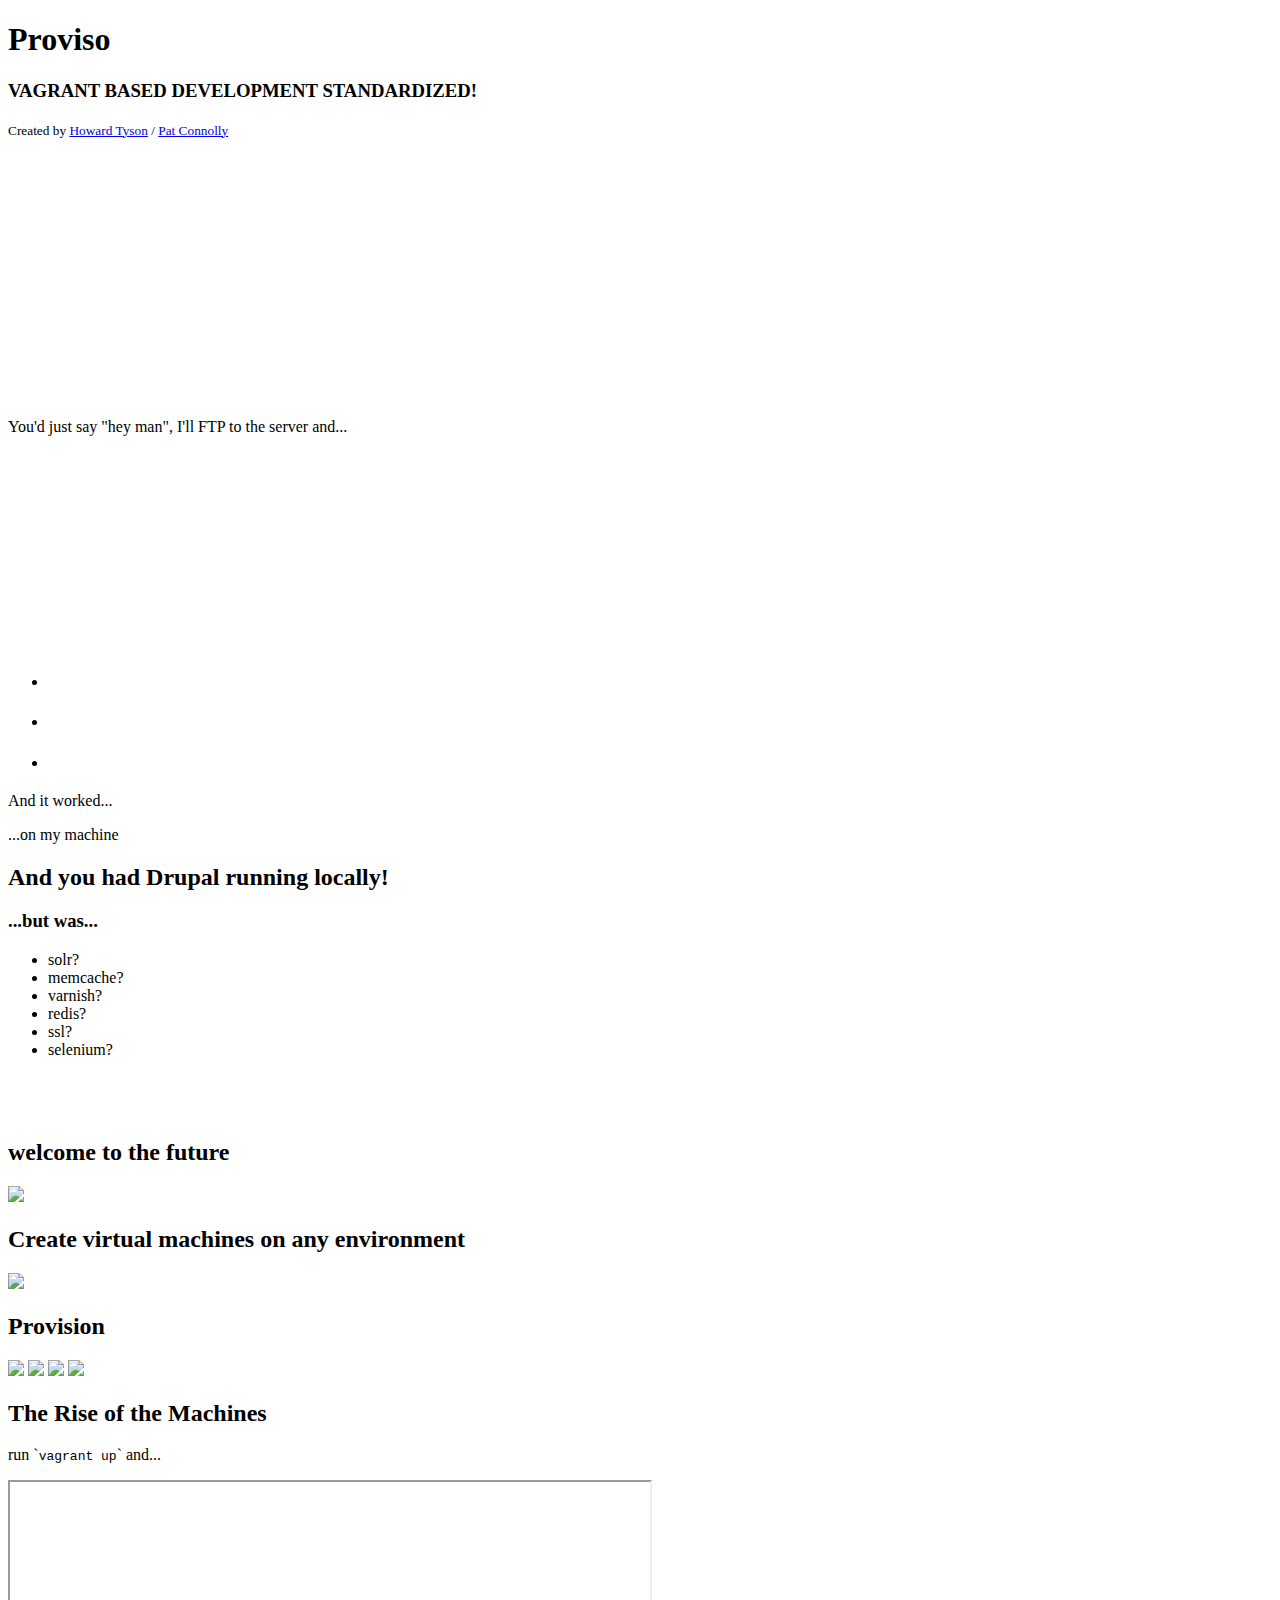
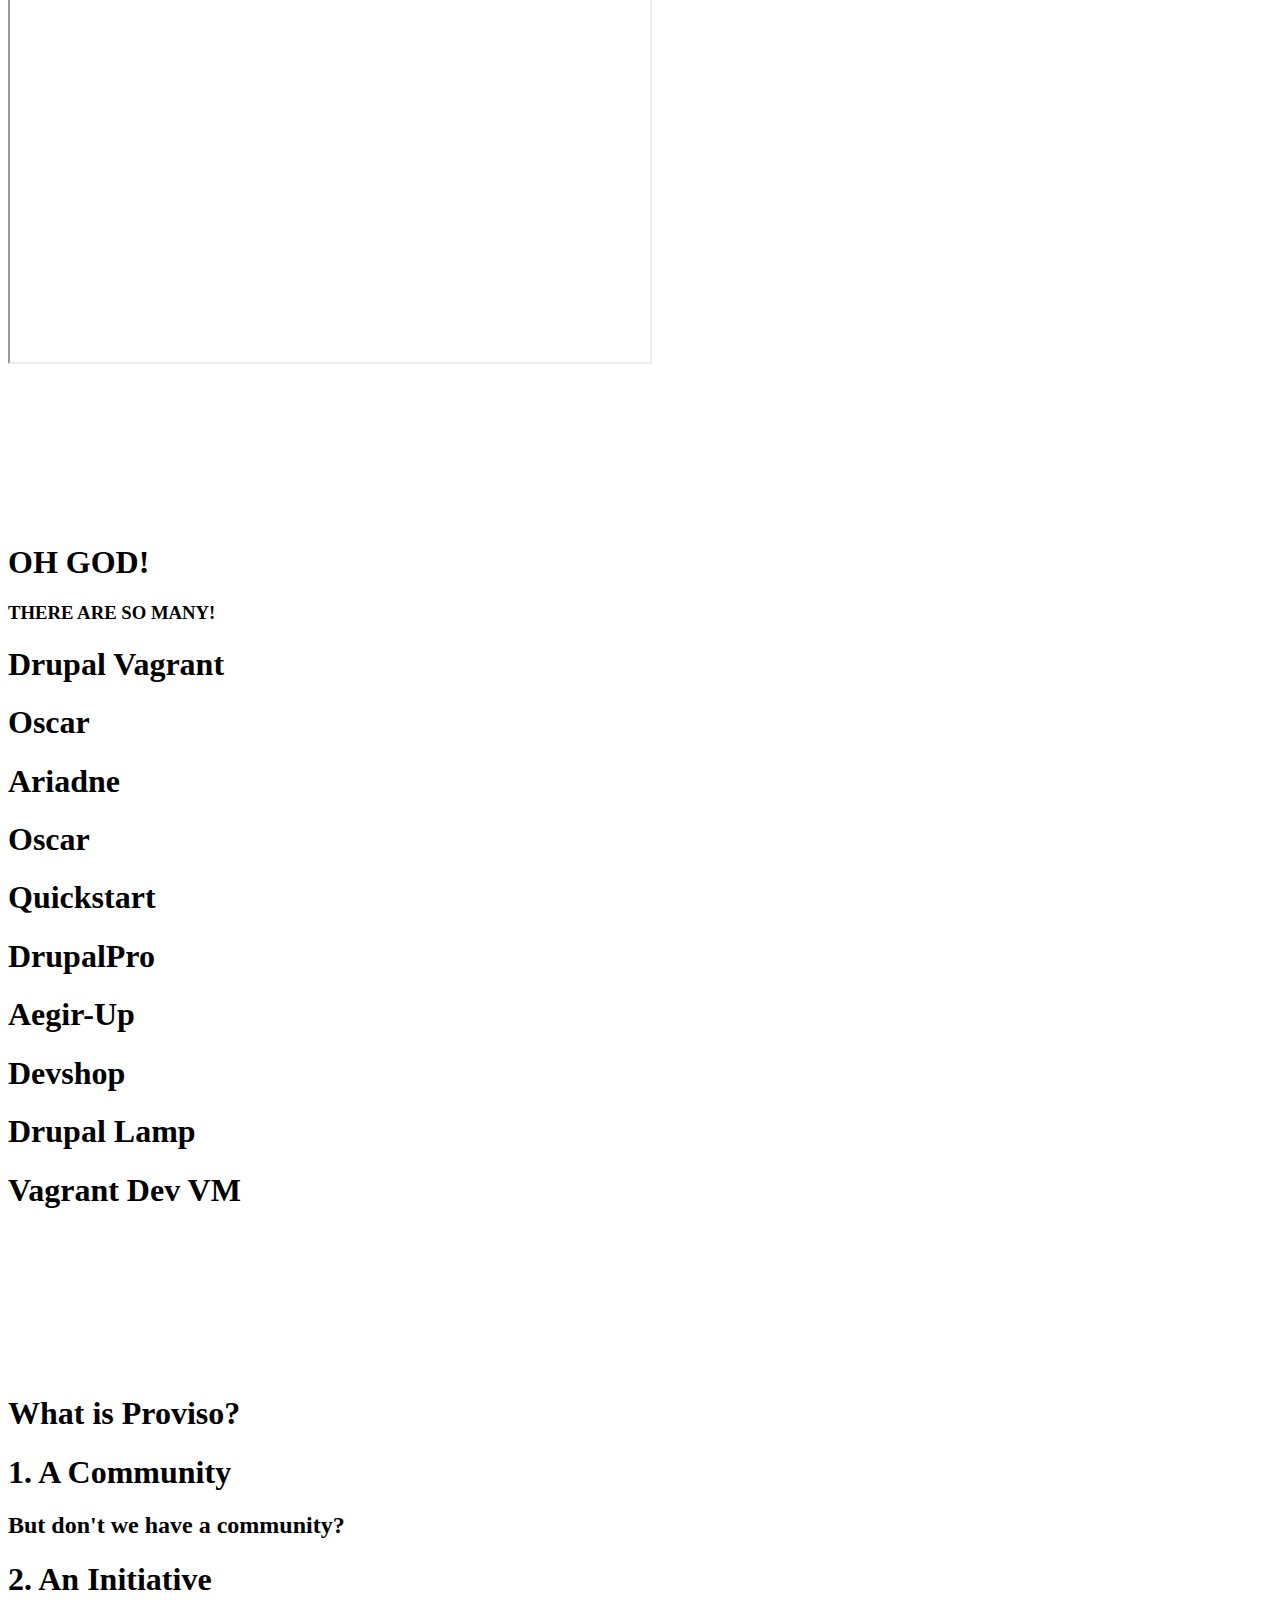
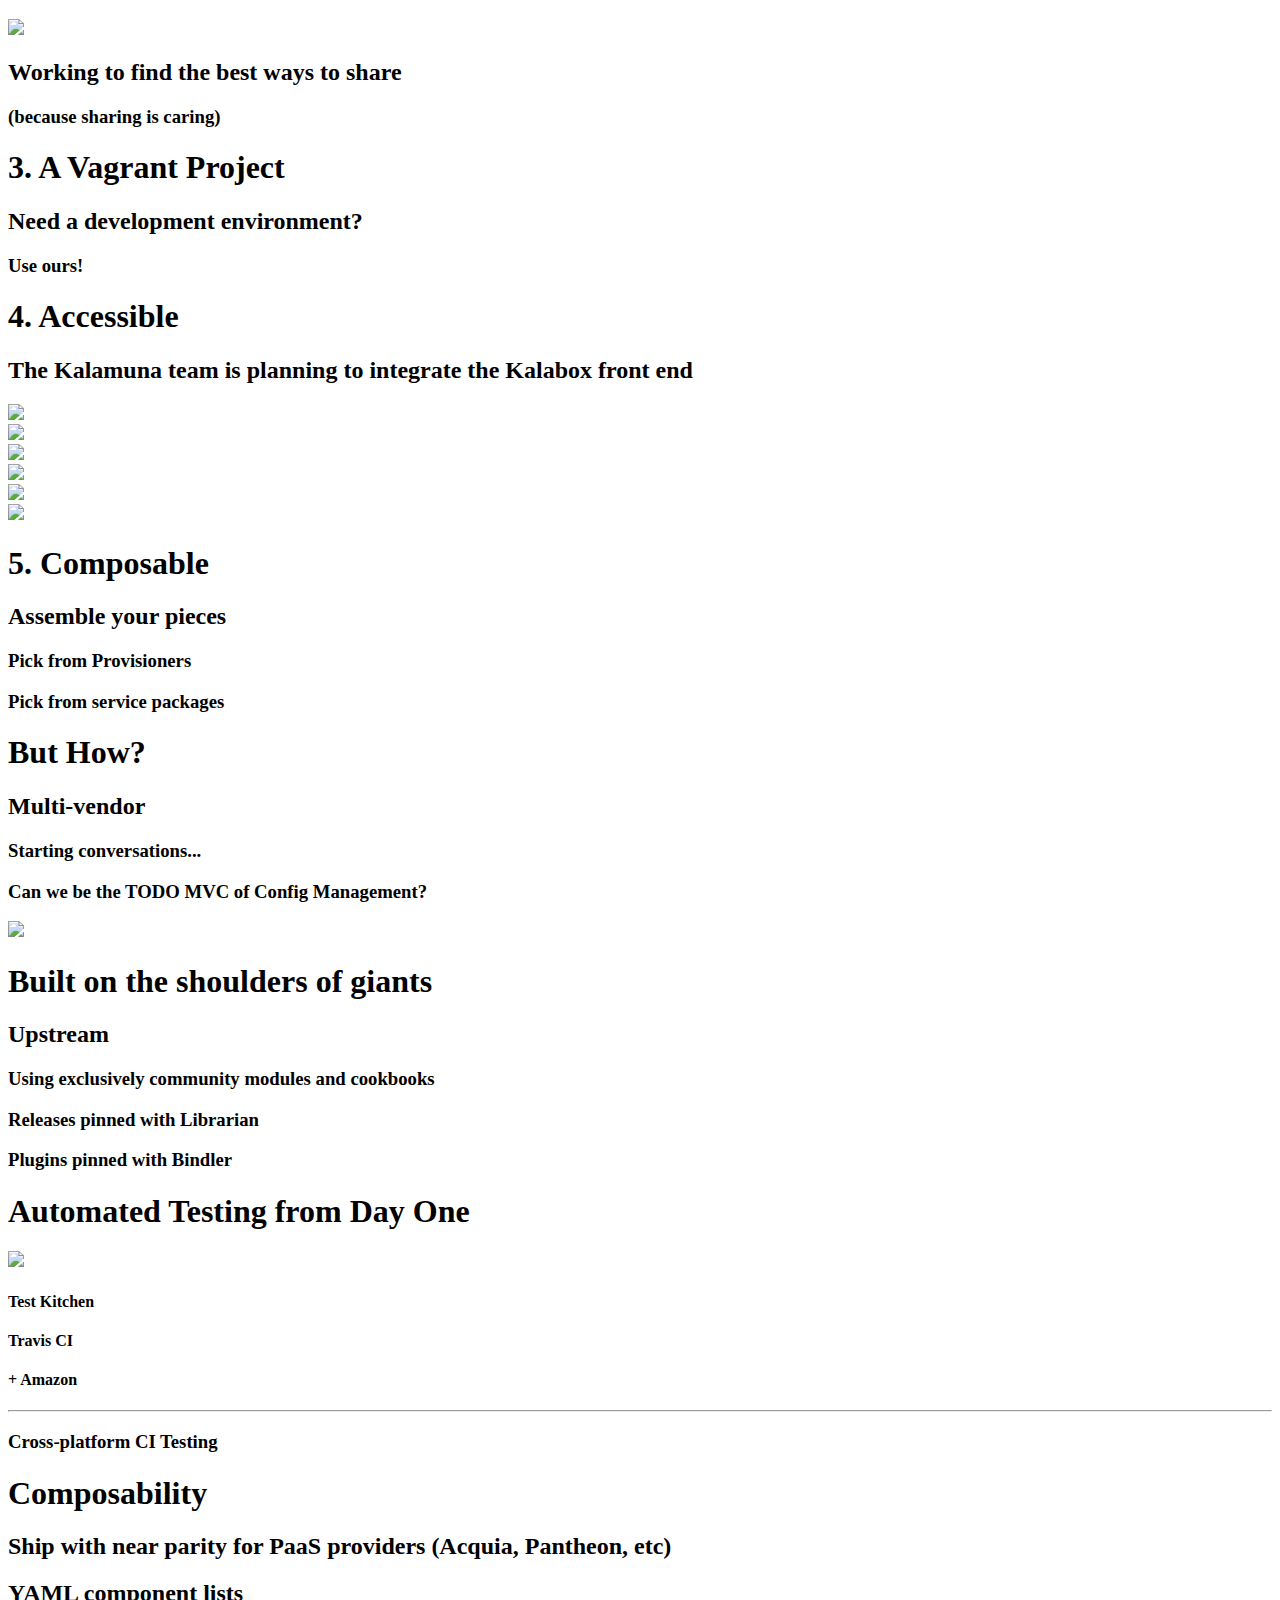
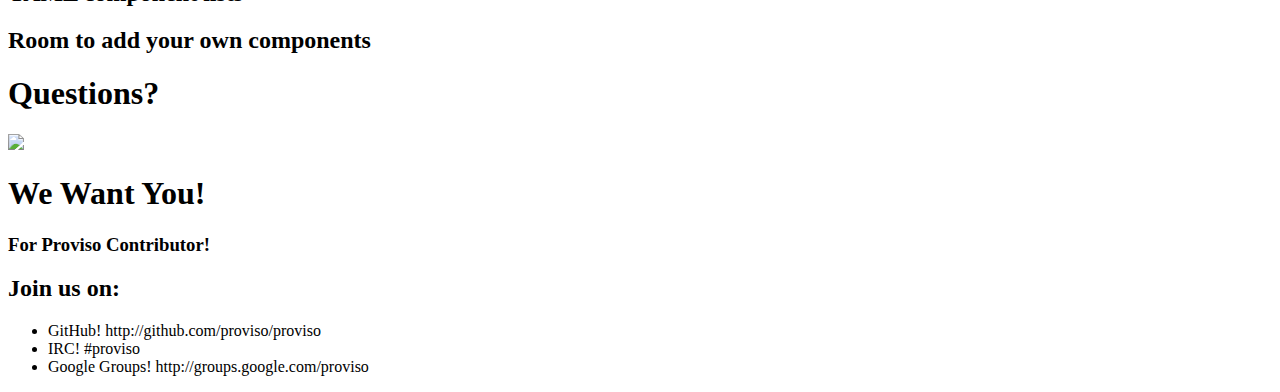
==== index.html @ e80e64c1 "Fleshing out the what and how sections." ====
<!doctype html>
<html lang="en">

	<head>
		<meta charset="utf-8">

		<title>Proviso - Vagrant based development standardized!</title>

		<meta name="description" content="A framework for easily creating beautiful presentations using HTML">
		<meta name="author" content="Hakim El Hattab">

		<meta name="apple-mobile-web-app-capable" content="yes" />
		<meta name="apple-mobile-web-app-status-bar-style" content="black-translucent" />

		<meta name="viewport" content="width=device-width, initial-scale=1.0, maximum-scale=1.0, user-scalable=no">

		<link rel="stylesheet" href="css/reveal.min.css">
		<link rel="stylesheet" href="css/theme/beige.css" id="theme">
		<link rel="stylesheet" href="css/proviso.css">

		<!-- For syntax highlighting -->
		<link rel="stylesheet" href="lib/css/zenburn.css">

		<!-- If the query includes 'print-pdf', use the PDF print sheet -->
		<script>
			document.write( '<link rel="stylesheet" href="css/print/' + ( window.location.search.match( /print-pdf/gi ) ? 'pdf' : 'paper' ) + '.css" type="text/css" media="print">' );
		</script>

		<!--[if lt IE 9]>
		<script src="lib/js/html5shiv.js"></script>
		<![endif]-->
	</head>

	<body>

		<div class="reveal">

			<!-- Any section element inside of this container is displayed as a slide -->
			<div class="slides">
				<section>
					<section data-background="assets/first-slide.png">
					</section>
					<section>
						<h1>Proviso</h1>
						<h3>VAGRANT BASED DEVELOPMENT STANDARDIZED!</h3>
						<p>
							<small>Created by <a href="http://twitter.com/tizzo">Howard Tyson</a> / <a href="http://twitter.com/hakimel">Pat Connolly</a></small>
						</p>
					</section>
					<section data-markdown>
	          <script type="text/template">
	            ## Patrick Connolly
	              - [patcon](https://drupal.org/user/388787) on Drupal.org
	              - [@patconnolly](http://twitter.com/patconnolly) on twitter
	              - DevOps Extraordinaire at [MyPlanetDigital](http://www.myplanetdigital.com/)
	          </script>
					</section>
	        <section data-markdown>
	          <script type="text/template">
	            ## Howard Tyson
	              - [tizzo](https://drupal.org/user/168251) on Drupal.org
	              - [@tizzo](http://twitter.com/tizzo) on twitter
	              - VP of Engineering at [Zivtech](http://zivtech.com)
	          </script>
					</section>
				</section><!-- Intro -->
				<section><!-- History -->
					<section data-background="assets/InTheBeginningLIGHT.jpg">
						<h1 class="white">In the beginning</h1>
					</section>
					<section data-background="assets/2001-monolith.jpg">
						<h1 class="white">Local development was hard</h1>
					</section>
					<section  data-background="assets/2001-monolith.jpg">
						<h2 class="white">You probably had to install Apache yourself...</h2>
						<h2 class="white fragment">...on Windows...</h2>
						<h2 class="white fragment">...so you just didn't</h2>
						<aside class="notes">
							You'd just say "hey man", I'll FTP to the server and...
						</aside>
					</section>
					<section data-background="black">
						<video width="100%">
						  <source src="assets/DO-IT-LIVE.mp4" type="video/mp4">
						</video>
						<aside>
						</aside>
					</section>
					<section data-background="assets/2001-monkey-tool.jpg">
						<h1 class="white">And then we built tools</h1>
					</section>
					<section data-background="assets/2001-monkey-tool.jpg">
						<ul>
							<li class="fragment"><h3 class="white">MAMP</h3></li>
							<li class="fragment"><h3 class="white">WAMP</h3></li>
							<li class="fragment"><h3 class="white">XAMPP</h3></li>
						</ul>
					</section>
					<section>
						<p> And it worked...</p>
						<p class="fragment">...on my machine</p>
					</section>
					<section>
						<h2>And you had Drupal running locally!</h2>
						<h3 class="fragment">...but was...</h3>
						<ul>
							<li class="fragment">solr?</li>
							<li class="fragment">memcache?</li>
							<li class="fragment">varnish?</li>
							<li class="fragment">redis?</li>
							<li class="fragment">ssl?</li>
							<li class="fragment">selenium?</li>
						</ul>
					</section>
					<section data-background="assets/2001-spaceman.jpg">
						<h1 class="white">Then there was Vagrant</h1>
						<h2 class="fragment">welcome to the future</h2>
					</section>
					<section>
						<img class="borderless" src="assets/vagrant-logo.png" height="300px" />
						<h2>Create virtual machines on any environment</h2>
					</section>
					<section>
						<img class="borderless" src="assets/vagrant-logo.png" height="300px" />
						<h2>Provision</h3>
						<div class="fragment">
							<p>
								<img class="borderless" src="assets/puppet-logo.png" height="100px"/>
								<img class="borderless" src="assets/chef-logo.png" height="100px"/>
								<img class="borderless" src="assets/ansible-logo.png" height="100px"/>
								<img class="borderless" src="assets/salt-logo.png" height="100px"/>
							</p>

						</div>
					</section>
					<section>
						<h2>The Rise of the Machines</h2>
						<p class="fragment">run `<code>vagrant up</code>` and...</p>
					</section>
					<section>
						<iframe src="http://showterm.io/cf99991195fea77cb6568#fast" width="640" height="480"></iframe>
					</section>
					<section data-background="black">
						<video width="100%">
						  <source src="assets/terminator-clip.mp4" type="video/mp4">
						</video>
					</section>
					<section>
						<h1>OH GOD!<h1>
						<h3 class="fragment"> THERE ARE SO MANY!</h3>
					</section>
					<section data-transition="zoom">
						<h1>Drupal Vagrant</h1>
					</section>
					<section data-transition="zoom">
						<h1>Oscar</h1>
					</section>
					<section data-transition="zoom">
						<h1>Ariadne</h1>
					</section>
					<section data-transition="zoom">
						<h1>Oscar</h1>
					</section>
					<section data-transition="zoom">
						<h1>Quickstart</h1>
					</section>
					<section data-transition="zoom">
						<h1>DrupalPro</h1>
					</section>
					<section data-transition="zoom">
						<h1>Aegir-Up</h1>
					</section>
					<section data-transition="zoom">
						<h1>Devshop</h1>
					</section>
					<section data-transition="zoom">
						<h1>Drupal Lamp</h1>
					</section>
					<section data-transition="zoom">
						<h1>Vagrant Dev VM</h1>
					</section>
					<section data-background="assets/reinventing-the-wheel.jpg">
						<h1 class="white">We've all been reinventing the wheel</h1>
					</section>
					<section data-background="assets/2001-baby.jpg">
						<h1 class="white">Until now</h1>
						<h2 class="fragment roll-in white">Proviso is born</h2>
					</section>
				</section> <!-- /History -->
				<section><!-- Proviso - What? -->
					<section data-background="assets/proviso-dynamicon.png">
						<h1>What is Proviso?</h1>
					</section>
					<section>
						<h1>1. A Community</h1>
					</section>
					<section>
						<h2>But don't we have a community?</h2>
					</section>
					<section>
						<h1>2. An Initiative</h1>
					</section>
					<section>
						<img class="fragment borderless" data-fragment-index="1" src="assets/carebear.png" />
						<h2>Working to find the best ways to share</h2>
						<h3 class="fragment" data-fragment-index="1">(because sharing is caring)<h3>
					</section>
					<section>
						<h1>3. A Vagrant Project</h1>
					</section>
					<section>
						<h2>Need a development environment?</h2>
						<h3>Use ours!</h3>
					</section>
					<section>
						<h1>4. Accessible</h1>
					</section>
					<section>
						<h2>The Kalamuna team is planning to integrate the Kalabox front end</h2>
					</section>
					<section>
						<img src="assets/kalabox-panel-01.png" />
					</section>
					<section>
						<img src="assets/kalabox-panel-02.png" />
					</section>
					<section>
						<img src="assets/kalabox-panel-03.png" />
					</section>
					<section>
						<img src="assets/kalabox-panel-04.png" />
					</section>
					<section>
						<img src="assets/kalabox-panel-05.png" />
					</section>
					<section>
						<img src="assets/kalabox-panel-06.png" />
					</section>
					<section>
						<h1>5. Composable</h1>
					</section>
					<section>
						<h2>Assemble your pieces</h2>
						<h3 class="fragment">Pick from Provisioners</h3>
						<h3 class="fragment">Pick from service packages</h3>
					</section>
				</section><!-- /Proviso - What? -->
				<section><!-- Proviso - How? -->
					<section>
						<h1>But How?</h1>
					</section>
					<section>
						<h2>Multi-vendor</h2>
						<h3 class="fragment">Starting conversations...</h3>
					</section>
					<section>
						<h3>Can we be the TODO MVC of Config Management?</h2>
						<img src="assets/todo-mvc.png" class="borderless" />
					</section>
					<section>
						<h1>Built on the shoulders of giants</h1>
					</section>
					<section>
						<h2>Upstream</h2>
						<h3 class="fragment">Using exclusively community modules and cookbooks</h3>
						<h3 class="fragment">Releases pinned with Librarian</h3>
						<h3 class="fragment">Plugins pinned with Bindler</h3>
					</section>
					<section>
						<h1>Automated Testing from Day One</h1>
					</section>
					<section>
						<img class="borderless" src="assets/travis-ci.png" width="50%" />
						<h4>Test Kitchen</h4>
						<h4>Travis CI</h4>
						<h4>+ Amazon</h4>
						<hr/>
						<h3>Cross-platform CI Testing</h3>
					</section>
					<section>
						<h1>Composability</h1>
					</section>
					<section>
						<h2>Ship with near parity for PaaS providers (Acquia, Pantheon, etc)</h4>
					</section>
					<section>
						<h2>YAML component lists</h4>
					</section>
					<section>
						<h2>Room to add your own components</h4>
					</section>
				</section><!-- /Proviso - How? -->
				<section> <!-- Closing -->
					<section>
						<h1>Questions?</h1>
					</section>
					<section>
						<img width="290px" src="assets/i-want-you.jpg"/>
						<h1>We Want You!</h1>
						<h3>For Proviso Contributor!</h3>
					</section>
					<section>
						<h2>Join us on:</h2>
						<ul>
							<li>GitHub! http://github.com/proviso/proviso</li>
							<li>IRC! #proviso</li>
							<li>Google Groups! http://groups.google.com/proviso</li>
						</ul>
					</section>
					<section data-background="assets/final-slide.png">
					</section>
				</section> <!-- /Closing -->

			</div><!-- /slides -->

		</div>

		<script src="lib/js/head.min.js"></script>
		<script src="js/reveal.min.js"></script>

		<script>

			// Full list of configuration options available here:
			// https://github.com/hakimel/reveal.js#configuration
			Reveal.initialize({
				controls: true,
				progress: true,
				history: true,
				center: true,

				theme: Reveal.getQueryHash().theme, // available themes are in /css/theme
				transition: Reveal.getQueryHash().transition || 'default', // default/cube/page/concave/zoom/linear/fade/none

				// Optional libraries used to extend on reveal.js
				dependencies: [
					{ src: 'lib/js/classList.js', condition: function() { return !document.body.classList; } },
					{ src: 'plugin/markdown/marked.js', condition: function() { return !!document.querySelector( '[data-markdown]' ); } },
					{ src: 'plugin/markdown/markdown.js', condition: function() { return !!document.querySelector( '[data-markdown]' ); } },
					{ src: 'plugin/highlight/highlight.js', async: true, callback: function() { hljs.initHighlightingOnLoad(); } },
					{ src: 'plugin/zoom-js/zoom.js', async: true, condition: function() { return !!document.body.classList; } },
					{ src: 'plugin/notes/notes.js', async: true, condition: function() { return !!document.body.classList; } }
				]
			});
			Reveal.addEventListener( 'slidechanged', function( event ) {
				try {
					event.currentSlide.firstElementChild.play();
				}
				catch (e) {
					return;
				}
			});

		</script>

	</body>
</html>
---- css/proviso.css ----
.reveal h1.white, .reveal h2.white, .reveal h3.white, .reveal h4.white {
  color: white;
}
.reveal section img.borderless {
  border: none;
  box-shadow: none;
}
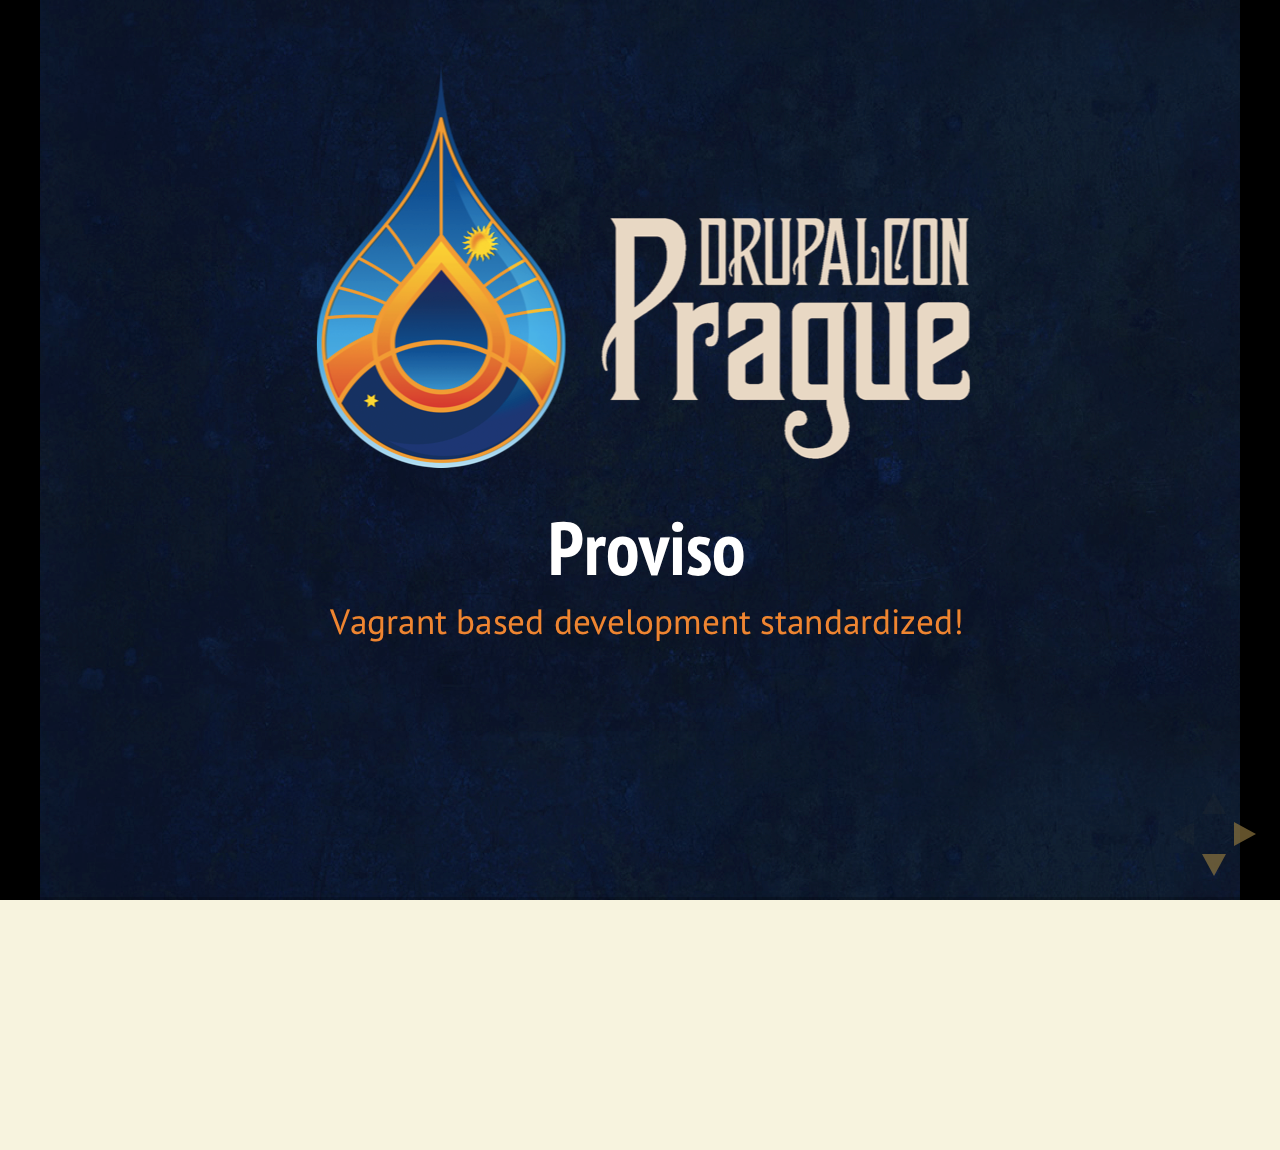
==== commit a0ea8aea: "Adding pat's slides" ====
--- a/index.html
+++ b/index.html
@@ -191,11 +191,29 @@
 					<section data-background="assets/proviso-dynamicon.png">
 						<h1>What is Proviso?</h1>
 					</section>
+					<section data-background="assets/borg-cube.jpg">
+						<h1 class="white">A Community Project To Assimilate Them All</h1>
+						<h2 class="white fragment">Resistance is Futile</h2>
+					</section>
+
 					<section>
 						<h1>1. A Community</h1>
 					</section>
 					<section>
 						<h2>But don't we have a community?</h2>
+						<h3 class="fragment">Conversing not converging</h3>
+						<ul>
+							<li class="fragment">http://groups.drupal.org/high-performance</li>
+							<li class="fragment">http://groups.drupal.org/devops</li>
+						</ul>
+					</section>
+					<section>
+						<h2>Proviso is code as conversation</h2>
+						<h3 class="fragment">Converging on best practices</h3>
+						<ul>
+							<li class="fragment">How do we lock down a box?</li>
+							<li class="fragment">Can we turn that into runnable code instead of a checklist?</li>
+						</ul>
 					</section>
 					<section>
 						<h1>2. An Initiative</h1>
@@ -246,11 +264,12 @@
 					</section>
 				</section><!-- /Proviso - What? -->
 				<section><!-- Proviso - How? -->
-					<section>
+					<section data-background="assets/proviso-dynamicon.png">
 						<h1>But How?</h1>
 					</section>
 					<section>
 						<h2>Multi-vendor</h2>
+						<img class="borderless" src="assets/dual-vendor.png" />
 						<h3 class="fragment">Starting conversations...</h3>
 					</section>
 					<section>
@@ -290,6 +309,434 @@
 						<h2>Room to add your own components</h4>
 					</section>
 				</section><!-- /Proviso - How? -->
+    <section data-background="http://www.destinationsuccess.ca/images/imagine%20lrg%20button.jpg">
+    </section>
+    <section>
+			<video width="60%">
+			  <source src="assets/Danger-Will-Robinson.mp4" type="video/mp4">
+			</video>
+    	<h2>Caution, even more hand waiving!</h2>
+		</section>
+    <section>
+      <section>
+	      <h2>Scenario 1:</h2>
+	      <h2>Platform Fluidity</h2>
+      </section>
+            <section>
+                <h2>
+                    So you've been<br>preparing to host<br>ubuntu 12.04</h2>
+                </section>
+                <section>
+                    <h2>
+                        <br>
+                        <br>
+                        <br>
+                        <span style="font-size: 75.96px;">Halfway through project,</span>
+                        <br>
+                        <font style="font-size: 112px;">client says</font>
+                    </h2>
+                </section>
+                <section>
+                    <h2>
+                        <font style="font-size: 72px;">
+                            <br>
+                            <br>"We hear that linus endorses<br>
+                        </font>
+                        <span style="font-size: 72px;">redhat linux 5.2.<br>
+                        </span>
+                        <font style="font-size: 112px;">Can we do that?</font>
+                    </h2>
+                </section>
+                <section>
+                    <h2>
+                        <br>
+                        <br>
+                        <br>
+                        <br>This is not true.<br>
+                    </h2>
+                </section>
+                <section>
+                    <h2>
+                        <br>
+                        <br>
+                        <br>
+                        <br>HOWEVER...</h2>
+                    </section>
+                    <section>
+                        <h2>
+                            <br>
+                            <br>
+                            <br>Client is<br>
+                            <font style="font-size: 112px;">enterprise.</font>
+                        </h2>
+                    </section>
+                    <section>
+                        <h2>
+                            <br>
+                            <br>
+                            <br>
+                            <span style="font-size: 75.96px;">in other words</span>
+                            <br>
+                            <font style="font-size: 112px;">it is true.</font>
+                            <br>
+                        </h2>
+                    </section>
+                    <section>
+                        <h2>
+                            <font style="font-size: 42px;">
+                                <br>
+                                <br>with Proviso</font>
+                                <br>we can see which platforms<br>are supported and tested<br>
+                                <font style="font-size: 112px;">at a glance</font>
+                            </h2>
+                        </section>
+                        <section>
+                            <h2>
+                                <br>
+                                <br>
+                                <br>What makes this<br>
+                                <font style="font-size: 112px;">possible?</font>
+                            </h2>
+                        </section>
+                        <section>
+                            <h2>
+                                <br>
+                                <br>
+                                <br>
+                                <span style="font-size: 75.96px;">stack based on</span>
+                                <br>robust community cookbooks</h2>
+                            </section>
+                            <section>
+                                <h2>
+                                    <br>
+                                    <br>
+                                    <br>infrastructure testing<br>with travis ci&nbsp;on<br>multiple supported platforms</h2>
+                                </section>
+                            </section>
+                            <section>
+                                <section>
+                                    <h2>
+                                        <span style="font-size: 75.96px;">
+                                            <br>
+                                            <br>
+                                            <br>
+                                        </span>
+                                        <span>Scenario 2:<br>
+                                        </span>
+                                        <span>Imprecise Stack versioning:</span>
+                                    </h2>
+<div>
+                                    <br>
+                                </div>
+<div>
+                                <br>
+                            </div>
+<div>
+                            <font style="font-size: 54px;">
+                                <br>
+                            </font>
+                        </div>
+<div>
+                        <br>
+                    </div>
+                </section>
+                <section>
+                    <h2>
+                        <br>MYSQL<br>
+                        <br>
+                        <br>
+                        <div style="text-align: center;">
+                            <span style="font-size: 75.96px;">Acquia running 5.5.34</span>
+                        </div>
+                    </h2>
+                    <h2 style="text-align: center;">I'm running 5.5.32</h2>
+                </section>
+                <section>
+                    <font style="font-size: 112px; position: absolute; width: 32px; height: 111px; z-index: 4; left: 537px; top: 36px;" class="absolute-element">&nbsp;</font>
+                    <h2 style="max-height: none; max-width: none; position: absolute; width: 180px; height: 111px; z-index: 4; left: 399px; top: 245px;" class="absolute-element">
+                            <font>Meh?</font>
+                    </h2>
+                </section>
+                <section>
+                    <h2>It's all 5.5</h2>
+<div>
+<img src="http://2.bp.blogspot.com/-j9qFADyajAA/URxVm3YdSzI/AAAAAAAAJ0Q/C-IYl6zXnAo/s1600/AMIRITE.jpg" style="width: 710.2529442924387px; height: 538.4814966668695px; max-height: none; max-width: none;">
+                    <br>
+</div>
+                </section>
+                <section>
+                    <h1 class="absolute-element" style="position: absolute; width: 119px; height: 124px; z-index: 4; left: 426px; top: 225px;">
+                        <font style="font-size: 112px;">No.</font>
+                    </h1>
+                </section>
+                <section>
+                    <h2>Patch release #33 changelog</h2>
+<h2>
+<img src="https://s3.amazonaws.com/media-p.slid.es/uploads/patcon/images/101348/mysql-release-log.png" style="width: 462.4188429099501px; height: 1598.8558601604063px; max-height: none; max-width: none;">
+                    <br>
+</h2>
+                </section>
+                <section>
+                    <h2>Patch Release #33 Changelog</h2>
+<img src="https://s3.amazonaws.com/media-p.slid.es/uploads/patcon/images/101349/mysql-release-log.png">
+                </section>
+            </section>
+            <section>
+                <section>
+                    <h2>
+                        <br>
+                        <br>
+                        <br>Scenario 3:<br>Issue queue helpers</h2>
+                    </section>
+                    <section>
+                        <h2>
+                            <br>
+                            <br>
+                            <br>
+                            <br>Can a standard tool&nbsp;help us<br>file better support issues?</h2>
+                        </section>
+                        <section>
+                            <h2>
+                                <br>
+                            </h2>
+                            <h2>
+                                <img src="https://s3.amazonaws.com/media-p.slid.es/uploads/patcon/images/101362/site-broken.png">
+                                <br>
+                            </h2>
+                        </section>
+                        <section>
+                            <h2 style="max-height: none; max-width: none; position: absolute; width: 749px; height: 68px; z-index: 4; left: 109px; top: 194px;" class="absolute-element">patient Maintainer sally says:</h2>
+                            <div>
+                                <br>
+                            </div>
+                            <div class="absolute-element" style="position: absolute; width: 622px; height: 46px; z-index: 4; left: 173px; top: 346px;">"Can you reproduce that with Proviso?"</div>
+                        </section>
+                        <section>
+                            <h2>current approach</h2>
+                            <div style="text-align: left; " class="fragment">
+                                <span>
+                                    <br>
+                                </span>
+                            </div>
+                            <div style="text-align: left; " class="fragment">
+                                <ol>
+                                    <ol>
+                                        <li>Install Proviso</li>
+                                        <li>Run this:<br>
+                                            <span>vagrant up<br>
+                                            </span>
+                                            <span>vagrant ssh<br>
+                                            </span>
+                                            <span>drush quick-drupal bug-test views<br>
+                                            </span>
+                                            <span>drush vset foo bar</span>
+                                        </li>
+                                    </ol>
+                                </ol>
+                            </div>
+                        </section>
+                        <section>
+                            <h2>
+                                <br>
+                                <br>
+                                <br>
+                                <br>
+                            </h2>
+                            <h2>Potential future approachES...</h2>
+                            <div>
+                                <span style="text-align: left;">
+                                    <br>
+                                </span>
+                            </div>
+                            <div>
+                                <span style="text-align: left;">
+                                    <br>
+                                </span>
+                            </div>
+                            <div>
+                                <span style="text-align: left;">
+                                    <br>
+                                </span>
+                            </div>
+                            <div>
+                                <br>
+                            </div>
+                            <div style="text-align: left; ">
+                                <br>
+                            </div>
+                            <div style="text-align: left; ">
+                                <br>
+                            </div>
+                        </section>
+                        <section>
+                            <h2>
+                                <br>
+                                <br>
+                                <br>Vagrant plugins&nbsp;<span style="font-size: 75.96px;">that<br>drive drush&nbsp;inside ouR vm's<br>for&nbsp;common community tasks</span>
+                            </h2>
+                        </section>
+                        <section>
+                            <h2>
+                                <br>
+                                <br>
+                                <br>
+                                <br>Standardized Bug reports</h2>
+                                <div style="text-align: left; ">
+                                    <br>
+                                </div>
+                            </section>
+                            <section>
+                                <h2>
+                                    <br>
+                                    <br>
+                                </h2>
+                                <div>
+                                    <br>
+                                </div>
+                                <div style="text-align: left; ">vagrant proviso project-test views<br>vagrant ssh -c "drush vset foo bar"<br>
+                                    <br>
+                                    <br>
+                                    <div style="text-align: center;">
+                                        <span>(Like a standard, local, ssh-able simplytest.me)</span>
+                                    </div>
+                                </div>
+                            </section>
+                            <section>
+                                <h2>
+                                    <br>
+                                    <br>
+                                    <br>
+                                    <br>Easy patch testing</h2>
+                                </section>
+                                <section>
+                                    <h2>
+                                        <img src="https://s3.amazonaws.com/media-p.slid.es/uploads/patcon/images/101439/patch-testing.jpg">
+                                        <br>
+                                    </h2>
+                                </section>
+                                <section>
+                                    <h2>
+                                        <br>
+                                        <br>
+                                    </h2>
+                                    <div>
+                                        <font style="font-size: 24px;">`vagrant proviso patch-test&nbsp;https://drupal.org/files/oauth-2027863-7.patch`</font>
+                                    </div>
+                                    <div>
+                                        <font style="font-size: 24px;">
+                                            <br>
+                                        </font>
+                                    </div>
+                                    <div>
+                                        <ol>
+                                            <li>
+                                                <font size="5">Opens page of issue number.</font>
+                                            </li>
+                                            <li>
+                                                <font size="5">Scrape for module and core version.</font>
+                                            </li>
+                                            <li>
+                                                <font size="5">Determines module dependencies.</font>
+                                            </li>
+                                            <li>
+                                                <font size="5">
+                                                    <span>Find date of comment with this patch.</span>
+                                                </font>
+                                            </li>
+                                            <li>
+                                                <font size="5">
+                                                    <span>Checkout HEAD commit from that date.</span>
+                                                </font>
+                                            </li>
+                                            <li>
+                                                <font size="5">
+                                                    <span>Apply patch.</span>
+                                                </font>
+                                            </li>
+                                        </ol>
+                                    </div>
+                                </section>
+                            </section>
+                            <section>
+                                <section>
+                                    <h2>
+                                        <br>
+                                        <br>
+                                        <br>
+                                        <span style="font-size: 75.96px;">Scenario 4:</span>
+                                        <br>Remote Deployment</h2>
+                                    </section>
+                                    <section>
+                                        <h2>
+                                            <br>
+                                            <br>You've been<br>working locally<br>
+                                            <font style="font-size: 112px;">with proviso</font>
+                                        </h2>
+                                    </section>
+                                    <section>
+                                        <h2>
+                                            <br>
+                                            <br>
+                                            <br>Original Plan:<br>
+                                            <font style="font-size: 112px;">host on a paas</font>
+                                        </h2>
+                                    </section>
+                                    <section>
+                                        <h2>
+                                            <font style="font-size: 42px;">
+                                                <br>
+                                                <br>
+                                                <br>But then</font>
+                                            </h2>
+                                            <h2>you realize...</h2>
+                                        </section>
+                                        <section>
+                                            <h2>
+                                                <br>
+                                                <br>
+                                                <br>
+                                                <font style="font-size: 72px;">Mongodb &amp; node.js</font>
+                                                <br>
+                                                <font style="font-size: 42px;">are</font>
+                                                <br>
+                                                <font style="font-size: 112px;">freaking sweet.</font>
+                                            </h2>
+                                        </section>
+                                        <section>
+                                            <h2>
+                                                <br>
+                                                <br>
+                                                <span style="font-size: 75.96px;">
+                                                    <br>Paas hosts like</span>
+                                                    <br>pantheon &amp; acquia<br>don't support niche stacks.</h2>
+                                                </section>
+                                                <section>
+                                                    <h2>
+                                                        <br>extend proviso<br>
+                                                        <font>
+                                                            <span style="font-size: 42px;">&amp;</span>
+                                                        </font>
+                                                    </h2>
+                                                    <h2>
+                                                        <font>
+                                                            <font>
+                                                                <font style="font-size: 112px;">deploy remotely</font>
+                                                                <br>
+                                                                <font style="font-size: 42px;">with</font>
+                                                            </font>
+                                                        </font>
+                                                    </h2>
+                                                    <h2>
+                                                        <font>
+                                                            <font>
+                                                                <span style="font-size: 72px;">vagrant-aws</span>
+                                                            </font>
+                                                        </font>
+                                                    </h2>
+                                                </section>
+                                            </section>
+
+
 				<section> <!-- Closing -->
 					<section>
 						<h1>Questions?</h1>
--- a/css/theme/beige.css
+++ b/css/theme/beige.css
@@ -0,0 +1,142 @@
+@import url(https://fonts.googleapis.com/css?family=Lato:400,700,400italic,700italic);
+/**
+ * Beige theme for reveal.js.
+ *
+ * Copyright (C) 2011-2012 Hakim El Hattab, http://hakim.se
+ */
+@font-face {
+  font-family: 'League Gothic';
+  src: url("../../lib/font/league_gothic-webfont.eot");
+  src: url("../../lib/font/league_gothic-webfont.eot?#iefix") format("embedded-opentype"), url("../../lib/font/league_gothic-webfont.woff") format("woff"), url("../../lib/font/league_gothic-webfont.ttf") format("truetype"), url("../../lib/font/league_gothic-webfont.svg#LeagueGothicRegular") format("svg");
+  font-weight: normal;
+  font-style: normal; }
+
+/*********************************************
+ * GLOBAL STYLES
+ *********************************************/
+body {
+  background: #f7f2d3;
+  background: -moz-radial-gradient(center, circle cover, white 0%, #f7f2d3 100%);
+  background: -webkit-gradient(radial, center center, 0px, center center, 100%, color-stop(0%, white), color-stop(100%, #f7f2d3));
+  background: -webkit-radial-gradient(center, circle cover, white 0%, #f7f2d3 100%);
+  background: -o-radial-gradient(center, circle cover, white 0%, #f7f2d3 100%);
+  background: -ms-radial-gradient(center, circle cover, white 0%, #f7f2d3 100%);
+  background: radial-gradient(center, circle cover, white 0%, #f7f2d3 100%);
+  background-color: #f7f3de; }
+
+.reveal {
+  font-family: "Lato", sans-serif;
+  font-size: 36px;
+  font-weight: 200;
+  letter-spacing: -0.02em;
+  color: #333333; }
+
+::selection {
+  color: white;
+  background: rgba(79, 64, 28, 0.99);
+  text-shadow: none; }
+
+/*********************************************
+ * HEADERS
+ *********************************************/
+.reveal h1,
+.reveal h2,
+.reveal h3,
+.reveal h4,
+.reveal h5,
+.reveal h6 {
+  margin: 0 0 20px 0;
+  color: #333333;
+  font-family: "League Gothic", Impact, sans-serif;
+  line-height: 0.9em;
+  letter-spacing: 0.02em;
+  text-transform: uppercase;
+  text-shadow: none; }
+
+.reveal h1 {
+  text-shadow: 0 1px 0 #cccccc, 0 2px 0 #c9c9c9, 0 3px 0 #bbbbbb, 0 4px 0 #b9b9b9, 0 5px 0 #aaaaaa, 0 6px 1px rgba(0, 0, 0, 0.1), 0 0 5px rgba(0, 0, 0, 0.1), 0 1px 3px rgba(0, 0, 0, 0.3), 0 3px 5px rgba(0, 0, 0, 0.2), 0 5px 10px rgba(0, 0, 0, 0.25), 0 20px 20px rgba(0, 0, 0, 0.15); }
+
+/*********************************************
+ * LINKS
+ *********************************************/
+.reveal a:not(.image) {
+  color: #8b743d;
+  text-decoration: none;
+  -webkit-transition: color .15s ease;
+  -moz-transition: color .15s ease;
+  -ms-transition: color .15s ease;
+  -o-transition: color .15s ease;
+  transition: color .15s ease; }
+
+.reveal a:not(.image):hover {
+  color: #c0a86e;
+  text-shadow: none;
+  border: none; }
+
+.reveal .roll span:after {
+  color: #fff;
+  background: #564826; }
+
+/*********************************************
+ * IMAGES
+ *********************************************/
+.reveal section img {
+  margin: 15px 0px;
+  background: rgba(255, 255, 255, 0.12);
+  border: 4px solid #333333;
+  box-shadow: 0 0 10px rgba(0, 0, 0, 0.15);
+  -webkit-transition: all .2s linear;
+  -moz-transition: all .2s linear;
+  -ms-transition: all .2s linear;
+  -o-transition: all .2s linear;
+  transition: all .2s linear; }
+
+.reveal a:hover img {
+  background: rgba(255, 255, 255, 0.2);
+  border-color: #8b743d;
+  box-shadow: 0 0 20px rgba(0, 0, 0, 0.55); }
+
+/*********************************************
+ * NAVIGATION CONTROLS
+ *********************************************/
+.reveal .controls div.navigate-left,
+.reveal .controls div.navigate-left.enabled {
+  border-right-color: #8b743d; }
+
+.reveal .controls div.navigate-right,
+.reveal .controls div.navigate-right.enabled {
+  border-left-color: #8b743d; }
+
+.reveal .controls div.navigate-up,
+.reveal .controls div.navigate-up.enabled {
+  border-bottom-color: #8b743d; }
+
+.reveal .controls div.navigate-down,
+.reveal .controls div.navigate-down.enabled {
+  border-top-color: #8b743d; }
+
+.reveal .controls div.navigate-left.enabled:hover {
+  border-right-color: #c0a86e; }
+
+.reveal .controls div.navigate-right.enabled:hover {
+  border-left-color: #c0a86e; }
+
+.reveal .controls div.navigate-up.enabled:hover {
+  border-bottom-color: #c0a86e; }
+
+.reveal .controls div.navigate-down.enabled:hover {
+  border-top-color: #c0a86e; }
+
+/*********************************************
+ * PROGRESS BAR
+ *********************************************/
+.reveal .progress {
+  background: rgba(0, 0, 0, 0.2); }
+
+.reveal .progress span {
+  background: #8b743d;
+  -webkit-transition: width 800ms cubic-bezier(0.26, 0.86, 0.44, 0.985);
+  -moz-transition: width 800ms cubic-bezier(0.26, 0.86, 0.44, 0.985);
+  -ms-transition: width 800ms cubic-bezier(0.26, 0.86, 0.44, 0.985);
+  -o-transition: width 800ms cubic-bezier(0.26, 0.86, 0.44, 0.985);
+  transition: width 800ms cubic-bezier(0.26, 0.86, 0.44, 0.985); }
--- a/lib/css/zenburn.css
+++ b/lib/css/zenburn.css
@@ -0,0 +1,114 @@
+/*
+
+Zenburn style from voldmar.ru (c) Vladimir Epifanov <voldmar@voldmar.ru>
+based on dark.css by Ivan Sagalaev
+
+*/
+
+pre code {
+  display: block; padding: 0.5em;
+  background: #3F3F3F;
+  color: #DCDCDC;
+}
+
+pre .keyword,
+pre .tag,
+pre .css .class,
+pre .css .id,
+pre .lisp .title,
+pre .nginx .title,
+pre .request,
+pre .status,
+pre .clojure .attribute {
+  color: #E3CEAB;
+}
+
+pre .django .template_tag,
+pre .django .variable,
+pre .django .filter .argument {
+  color: #DCDCDC;
+}
+
+pre .number,
+pre .date {
+  color: #8CD0D3;
+}
+
+pre .dos .envvar,
+pre .dos .stream,
+pre .variable,
+pre .apache .sqbracket {
+  color: #EFDCBC;
+}
+
+pre .dos .flow,
+pre .diff .change,
+pre .python .exception,
+pre .python .built_in,
+pre .literal,
+pre .tex .special {
+  color: #EFEFAF;
+}
+
+pre .diff .chunk,
+pre .subst {
+  color: #8F8F8F;
+}
+
+pre .dos .keyword,
+pre .python .decorator,
+pre .title,
+pre .haskell .type,
+pre .diff .header,
+pre .ruby .class .parent,
+pre .apache .tag,
+pre .nginx .built_in,
+pre .tex .command,
+pre .prompt {
+    color: #efef8f;
+}
+
+pre .dos .winutils,
+pre .ruby .symbol,
+pre .ruby .symbol .string,
+pre .ruby .string {
+  color: #DCA3A3;
+}
+
+pre .diff .deletion,
+pre .string,
+pre .tag .value,
+pre .preprocessor,
+pre .built_in,
+pre .sql .aggregate,
+pre .javadoc,
+pre .smalltalk .class,
+pre .smalltalk .localvars,
+pre .smalltalk .array,
+pre .css .rules .value,
+pre .attr_selector,
+pre .pseudo,
+pre .apache .cbracket,
+pre .tex .formula {
+  color: #CC9393;
+}
+
+pre .shebang,
+pre .diff .addition,
+pre .comment,
+pre .java .annotation,
+pre .template_comment,
+pre .pi,
+pre .doctype {
+  color: #7F9F7F;
+}
+
+pre .coffeescript .javascript,
+pre .javascript .xml,
+pre .tex .formula,
+pre .xml .javascript,
+pre .xml .vbscript,
+pre .xml .css,
+pre .xml .cdata {
+  opacity: 0.5;
+}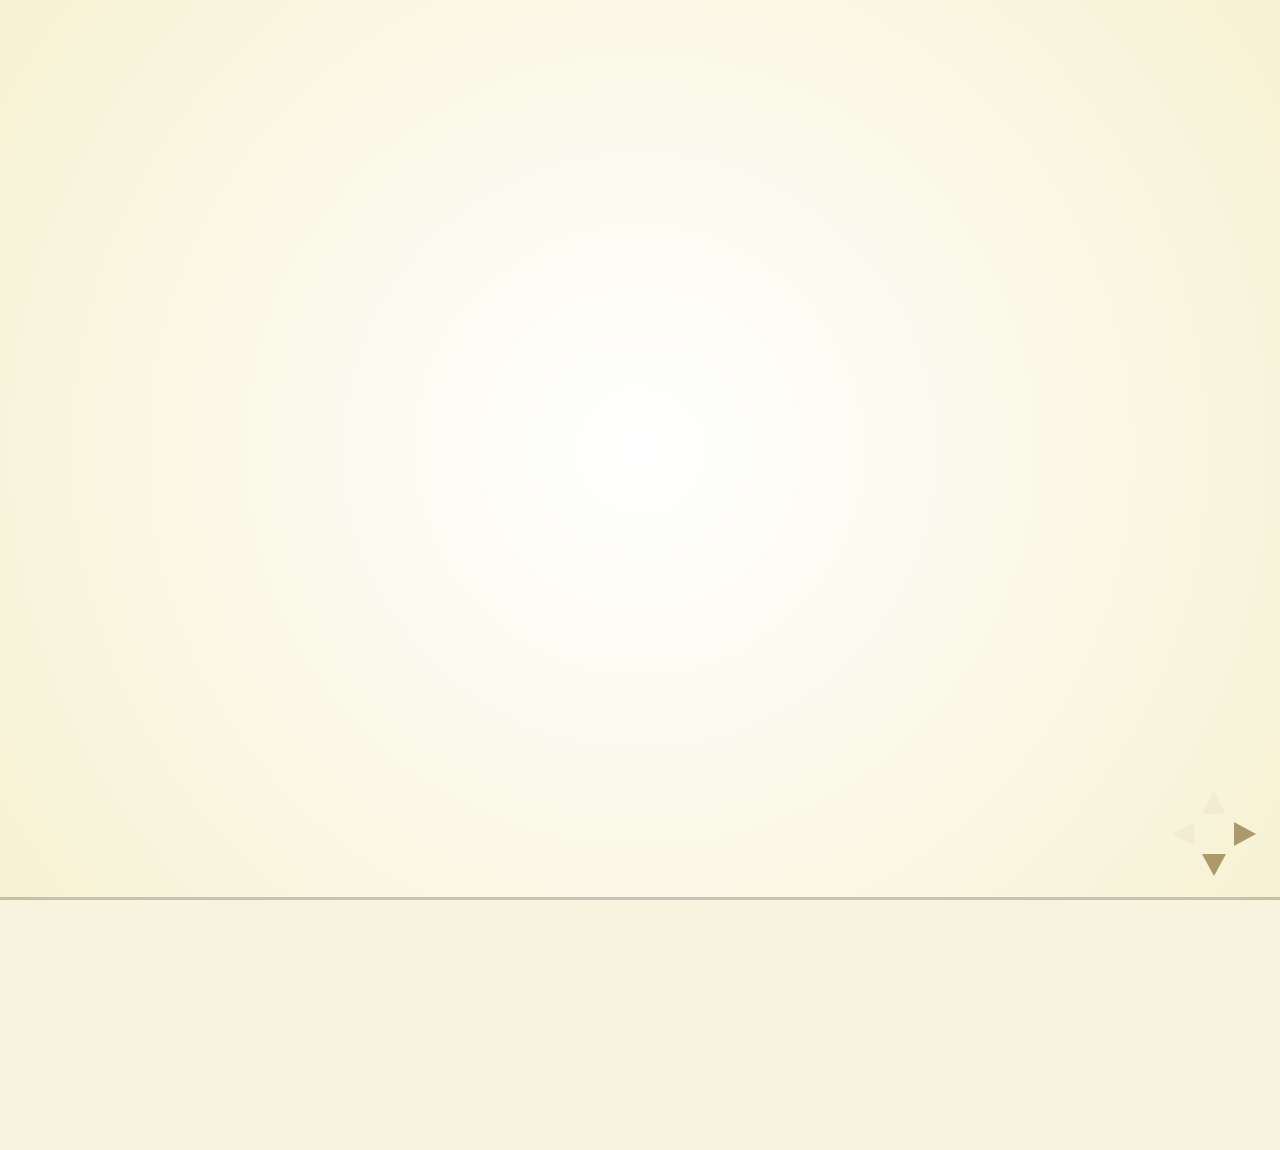
==== commit 7b86dedf: "Moving assets to external file host." ====
--- a/index.html
+++ b/index.html
@@ -38,7 +38,7 @@
 			<!-- Any section element inside of this container is displayed as a slide -->
 			<div class="slides">
 				<section>
-					<section data-background="assets/first-slide.png">
+					<section data-background="http://howardtyson.com/files/proviso-prague-drupalcon-slide-assets/first-slide.png">
 					</section>
 					<section>
 						<h1>Proviso</h1>
@@ -65,13 +65,13 @@
 					</section>
 				</section><!-- Intro -->
 				<section><!-- History -->
-					<section data-background="assets/InTheBeginningLIGHT.jpg">
+					<section data-background="http://howardtyson.com/files/proviso-prague-drupalcon-slide-assets/InTheBeginningLIGHT.jpg">
 						<h1 class="white">In the beginning</h1>
 					</section>
-					<section data-background="assets/2001-monolith.jpg">
+					<section data-background="http://howardtyson.com/files/proviso-prague-drupalcon-slide-assets/2001-monolith.jpg">
 						<h1 class="white">Local development was hard</h1>
 					</section>
-					<section  data-background="assets/2001-monolith.jpg">
+					<section  data-background="http://howardtyson.com/files/proviso-prague-drupalcon-slide-assets/2001-monolith.jpg">
 						<h2 class="white">You probably had to install Apache yourself...</h2>
 						<h2 class="white fragment">...on Windows...</h2>
 						<h2 class="white fragment">...so you just didn't</h2>
@@ -81,15 +81,15 @@
 					</section>
 					<section data-background="black">
 						<video width="100%">
-						  <source src="assets/DO-IT-LIVE.mp4" type="video/mp4">
+						  <source src="http://howardtyson.com/files/proviso-prague-drupalcon-slide-assets/DO-IT-LIVE.mp4" type="video/mp4">
 						</video>
 						<aside>
 						</aside>
 					</section>
-					<section data-background="assets/2001-monkey-tool.jpg">
+					<section data-background="http://howardtyson.com/files/proviso-prague-drupalcon-slide-assets/2001-monkey-tool.jpg">
 						<h1 class="white">And then we built tools</h1>
 					</section>
-					<section data-background="assets/2001-monkey-tool.jpg">
+					<section data-background="http://howardtyson.com/files/proviso-prague-drupalcon-slide-assets/2001-monkey-tool.jpg">
 						<ul>
 							<li class="fragment"><h3 class="white">MAMP</h3></li>
 							<li class="fragment"><h3 class="white">WAMP</h3></li>
@@ -112,23 +112,23 @@
 							<li class="fragment">selenium?</li>
 						</ul>
 					</section>
-					<section data-background="assets/2001-spaceman.jpg">
+					<section data-background="http://howardtyson.com/files/proviso-prague-drupalcon-slide-assets/2001-spaceman.jpg">
 						<h1 class="white">Then there was Vagrant</h1>
 						<h2 class="fragment">welcome to the future</h2>
 					</section>
 					<section>
-						<img class="borderless" src="assets/vagrant-logo.png" height="300px" />
+						<img class="borderless" src="http://howardtyson.com/files/proviso-prague-drupalcon-slide-assets/vagrant-logo.png" height="300px" />
 						<h2>Create virtual machines on any environment</h2>
 					</section>
 					<section>
-						<img class="borderless" src="assets/vagrant-logo.png" height="300px" />
+						<img class="borderless" src="http://howardtyson.com/files/proviso-prague-drupalcon-slide-assets/vagrant-logo.png" height="300px" />
 						<h2>Provision</h3>
 						<div class="fragment">
 							<p>
-								<img class="borderless" src="assets/puppet-logo.png" height="100px"/>
-								<img class="borderless" src="assets/chef-logo.png" height="100px"/>
-								<img class="borderless" src="assets/ansible-logo.png" height="100px"/>
-								<img class="borderless" src="assets/salt-logo.png" height="100px"/>
+								<img class="borderless" src="http://howardtyson.com/files/proviso-prague-drupalcon-slide-assets/puppet-logo.png" height="100px"/>
+								<img class="borderless" src="http://howardtyson.com/files/proviso-prague-drupalcon-slide-assets/chef-logo.png" height="100px"/>
+								<img class="borderless" src="http://howardtyson.com/files/proviso-prague-drupalcon-slide-assets/ansible-logo.png" height="100px"/>
+								<img class="borderless" src="http://howardtyson.com/files/proviso-prague-drupalcon-slide-assets/salt-logo.png" height="100px"/>
 							</p>
 
 						</div>
@@ -142,7 +142,7 @@
 					</section>
 					<section data-background="black">
 						<video width="100%">
-						  <source src="assets/terminator-clip.mp4" type="video/mp4">
+						  <source src="http://howardtyson.com/files/proviso-prague-drupalcon-slide-assets/terminator-clip.mp4" type="video/mp4">
 						</video>
 					</section>
 					<section>
@@ -179,25 +179,24 @@
 					<section data-transition="zoom">
 						<h1>Vagrant Dev VM</h1>
 					</section>
-					<section data-background="assets/reinventing-the-wheel.jpg">
+					<section data-background="http://howardtyson.com/files/proviso-prague-drupalcon-slide-assets/reinventing-the-wheel.jpg">
 						<h1 class="white">We've all been reinventing the wheel</h1>
 					</section>
-					<section data-background="assets/2001-baby.jpg">
+					<section data-background="http://howardtyson.com/files/proviso-prague-drupalcon-slide-assets/2001-baby.jpg">
 						<h1 class="white">Until now</h1>
 						<h2 class="fragment roll-in white">Proviso is born</h2>
 					</section>
 				</section> <!-- /History -->
 				<section><!-- Proviso - What? -->
-					<section data-background="assets/proviso-dynamicon.png">
+					<section data-background="http://howardtyson.com/files/proviso-prague-drupalcon-slide-assets/proviso-dynamicon.png">
 						<h1>What is Proviso?</h1>
 					</section>
-					<section data-background="assets/borg-cube.jpg">
+					<section>
+						<h1>1. A Community</h1>
+					</section>
+					<section data-background="http://howardtyson.com/files/proviso-prague-drupalcon-slide-assets/borg-cube.jpg">
 						<h1 class="white">A Community Project To Assimilate Them All</h1>
 						<h2 class="white fragment">Resistance is Futile</h2>
-					</section>
-
-					<section>
-						<h1>1. A Community</h1>
 					</section>
 					<section>
 						<h2>But don't we have a community?</h2>
@@ -219,7 +218,7 @@
 						<h1>2. An Initiative</h1>
 					</section>
 					<section>
-						<img class="fragment borderless" data-fragment-index="1" src="assets/carebear.png" />
+						<img class="fragment borderless" data-fragment-index="1" src="http://howardtyson.com/files/proviso-prague-drupalcon-slide-assets/carebear.png" />
 						<h2>Working to find the best ways to share</h2>
 						<h3 class="fragment" data-fragment-index="1">(because sharing is caring)<h3>
 					</section>
@@ -237,22 +236,22 @@
 						<h2>The Kalamuna team is planning to integrate the Kalabox front end</h2>
 					</section>
 					<section>
-						<img src="assets/kalabox-panel-01.png" />
-					</section>
-					<section>
-						<img src="assets/kalabox-panel-02.png" />
-					</section>
-					<section>
-						<img src="assets/kalabox-panel-03.png" />
-					</section>
-					<section>
-						<img src="assets/kalabox-panel-04.png" />
-					</section>
-					<section>
-						<img src="assets/kalabox-panel-05.png" />
-					</section>
-					<section>
-						<img src="assets/kalabox-panel-06.png" />
+						<img src="http://howardtyson.com/files/proviso-prague-drupalcon-slide-assets/kalabox-panel-01.png" />
+					</section>
+					<section>
+						<img src="http://howardtyson.com/files/proviso-prague-drupalcon-slide-assets/kalabox-panel-02.png" />
+					</section>
+					<section>
+						<img src="http://howardtyson.com/files/proviso-prague-drupalcon-slide-assets/kalabox-panel-03.png" />
+					</section>
+					<section>
+						<img src="http://howardtyson.com/files/proviso-prague-drupalcon-slide-assets/kalabox-panel-04.png" />
+					</section>
+					<section>
+						<img src="http://howardtyson.com/files/proviso-prague-drupalcon-slide-assets/kalabox-panel-05.png" />
+					</section>
+					<section>
+						<img src="http://howardtyson.com/files/proviso-prague-drupalcon-slide-assets/kalabox-panel-06.png" />
 					</section>
 					<section>
 						<h1>5. Composable</h1>
@@ -264,17 +263,17 @@
 					</section>
 				</section><!-- /Proviso - What? -->
 				<section><!-- Proviso - How? -->
-					<section data-background="assets/proviso-dynamicon.png">
+					<section data-background="http://howardtyson.com/files/proviso-prague-drupalcon-slide-assets/proviso-dynamicon.png">
 						<h1>But How?</h1>
 					</section>
 					<section>
 						<h2>Multi-vendor</h2>
-						<img class="borderless" src="assets/dual-vendor.png" />
+						<img class="borderless" src="http://howardtyson.com/files/proviso-prague-drupalcon-slide-assets/dual-vendor.png" />
 						<h3 class="fragment">Starting conversations...</h3>
 					</section>
 					<section>
 						<h3>Can we be the TODO MVC of Config Management?</h2>
-						<img src="assets/todo-mvc.png" class="borderless" />
+						<img src="http://howardtyson.com/files/proviso-prague-drupalcon-slide-assets/todo-mvc.png" class="borderless" />
 					</section>
 					<section>
 						<h1>Built on the shoulders of giants</h1>
@@ -289,7 +288,7 @@
 						<h1>Automated Testing from Day One</h1>
 					</section>
 					<section>
-						<img class="borderless" src="assets/travis-ci.png" width="50%" />
+						<img class="borderless" src="http://howardtyson.com/files/proviso-prague-drupalcon-slide-assets/travis-ci.png" width="50%" />
 						<h4>Test Kitchen</h4>
 						<h4>Travis CI</h4>
 						<h4>+ Amazon</h4>
@@ -313,7 +312,7 @@
     </section>
     <section>
 			<video width="60%">
-			  <source src="assets/Danger-Will-Robinson.mp4" type="video/mp4">
+			  <source src="http://howardtyson.com/files/proviso-prague-drupalcon-slide-assets/Danger-Will-Robinson.mp4" type="video/mp4">
 			</video>
     	<h2>Caution, even more hand waiving!</h2>
 		</section>
@@ -742,7 +741,7 @@
 						<h1>Questions?</h1>
 					</section>
 					<section>
-						<img width="290px" src="assets/i-want-you.jpg"/>
+						<img width="290px" src="http://howardtyson.com/files/proviso-prague-drupalcon-slide-assets/i-want-you.jpg"/>
 						<h1>We Want You!</h1>
 						<h3>For Proviso Contributor!</h3>
 					</section>
@@ -754,7 +753,7 @@
 							<li>Google Groups! http://groups.google.com/proviso</li>
 						</ul>
 					</section>
-					<section data-background="assets/final-slide.png">
+					<section data-background="http://howardtyson.com/files/proviso-prague-drupalcon-slide-assets/final-slide.png">
 					</section>
 				</section> <!-- /Closing -->
 
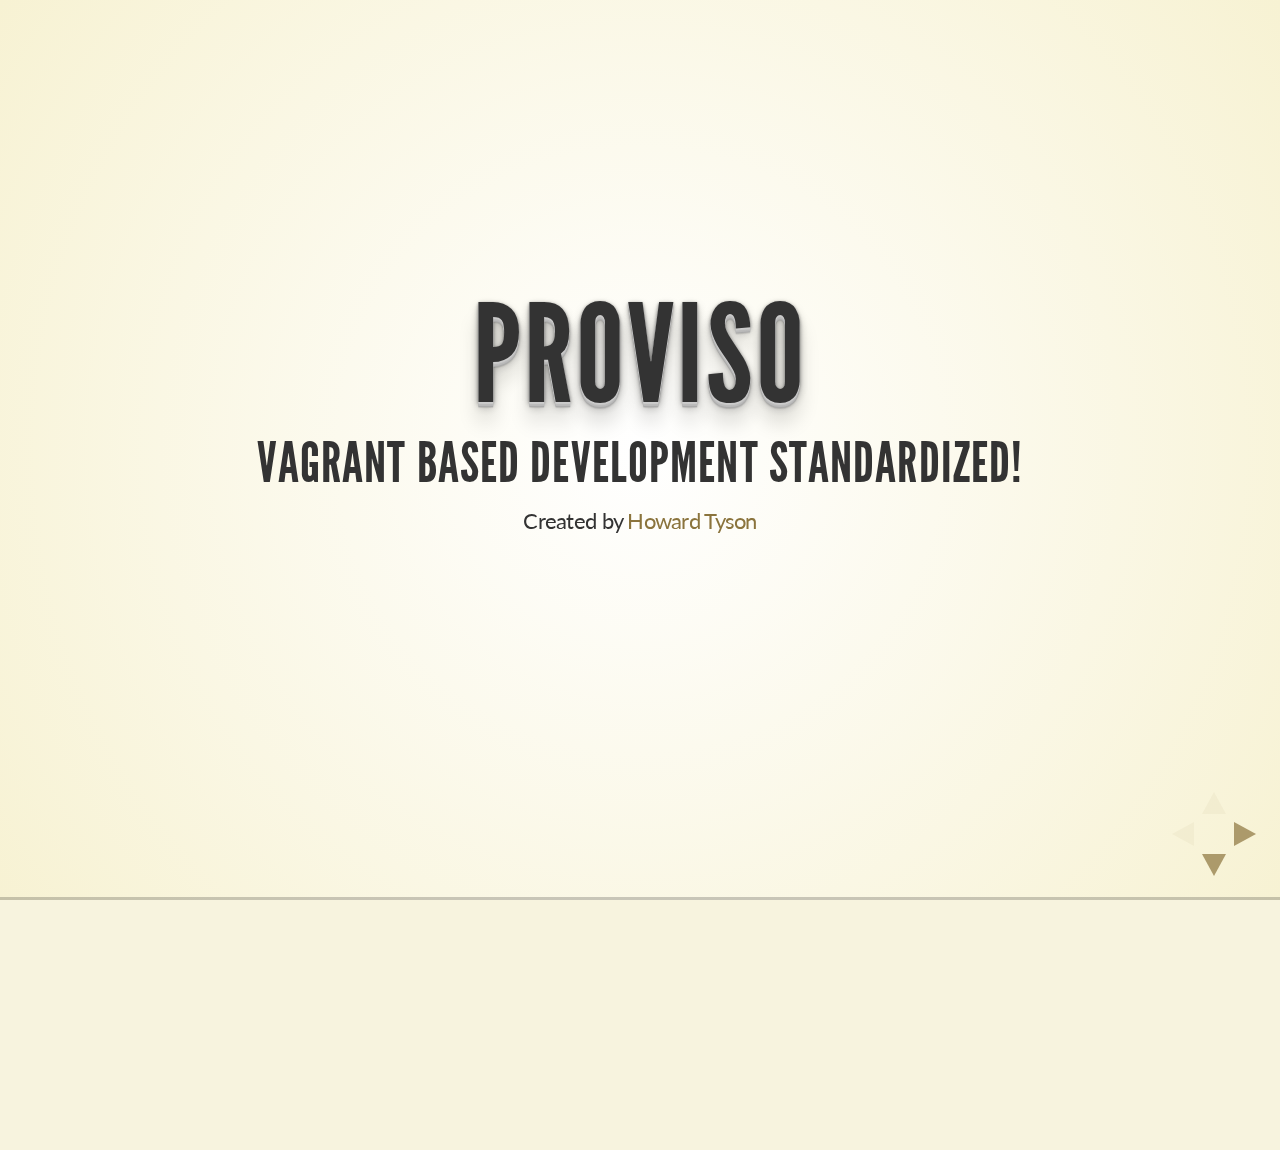
==== commit ff175439: "Removing drupalcon slides, patcon, improving readability on future slide." ====
--- a/index.html
+++ b/index.html
@@ -38,24 +38,14 @@
 			<!-- Any section element inside of this container is displayed as a slide -->
 			<div class="slides">
 				<section>
-					<section data-background="http://howardtyson.com/files/proviso-prague-drupalcon-slide-assets/first-slide.png">
-					</section>
 					<section>
 						<h1>Proviso</h1>
 						<h3>VAGRANT BASED DEVELOPMENT STANDARDIZED!</h3>
 						<p>
-							<small>Created by <a href="http://twitter.com/tizzo">Howard Tyson</a> / <a href="http://twitter.com/hakimel">Pat Connolly</a></small>
+							<small>Created by <a href="http://twitter.com/tizzo">Howard Tyson</a></small>
 						</p>
 					</section>
 					<section data-markdown>
-	          <script type="text/template">
-	            ## Patrick Connolly
-	              - [patcon](https://drupal.org/user/388787) on Drupal.org
-	              - [@patconnolly](http://twitter.com/patconnolly) on twitter
-	              - DevOps Extraordinaire at [MyPlanetDigital](http://www.myplanetdigital.com/)
-	          </script>
-					</section>
-	        <section data-markdown>
 	          <script type="text/template">
 	            ## Howard Tyson
 	              - [tizzo](https://drupal.org/user/168251) on Drupal.org
@@ -113,8 +103,8 @@
 						</ul>
 					</section>
 					<section data-background="http://howardtyson.com/files/proviso-prague-drupalcon-slide-assets/2001-spaceman.jpg">
-						<h1 class="white">Then there was Vagrant</h1>
-						<h2 class="fragment">welcome to the future</h2>
+						<h1 class="white black-glow">Then there was Vagrant</h1>
+						<h2 class="fragment white-glow">welcome to the future</h2>
 					</section>
 					<section>
 						<img class="borderless" src="http://howardtyson.com/files/proviso-prague-drupalcon-slide-assets/vagrant-logo.png" height="300px" />
@@ -309,6 +299,7 @@
 					</section>
 				</section><!-- /Proviso - How? -->
     <section data-background="http://www.destinationsuccess.ca/images/imagine%20lrg%20button.jpg">
+
     </section>
     <section>
 			<video width="60%">
@@ -800,3 +791,4 @@
 
 	</body>
 </html>
+ 
--- a/css/proviso.css
+++ b/css/proviso.css
@@ -5,3 +5,9 @@
   border: none;
   box-shadow: none;
 }
+.reveal h1.black-glow {
+  text-shadow: -1px 1px 8px #000, 8px -1px 20px #000 !important;
+}
+.reveal h2.white-glow {
+  text-shadow: -1px 1px 8px #ffc, 8px -1px 7px #fff !important;
+}
